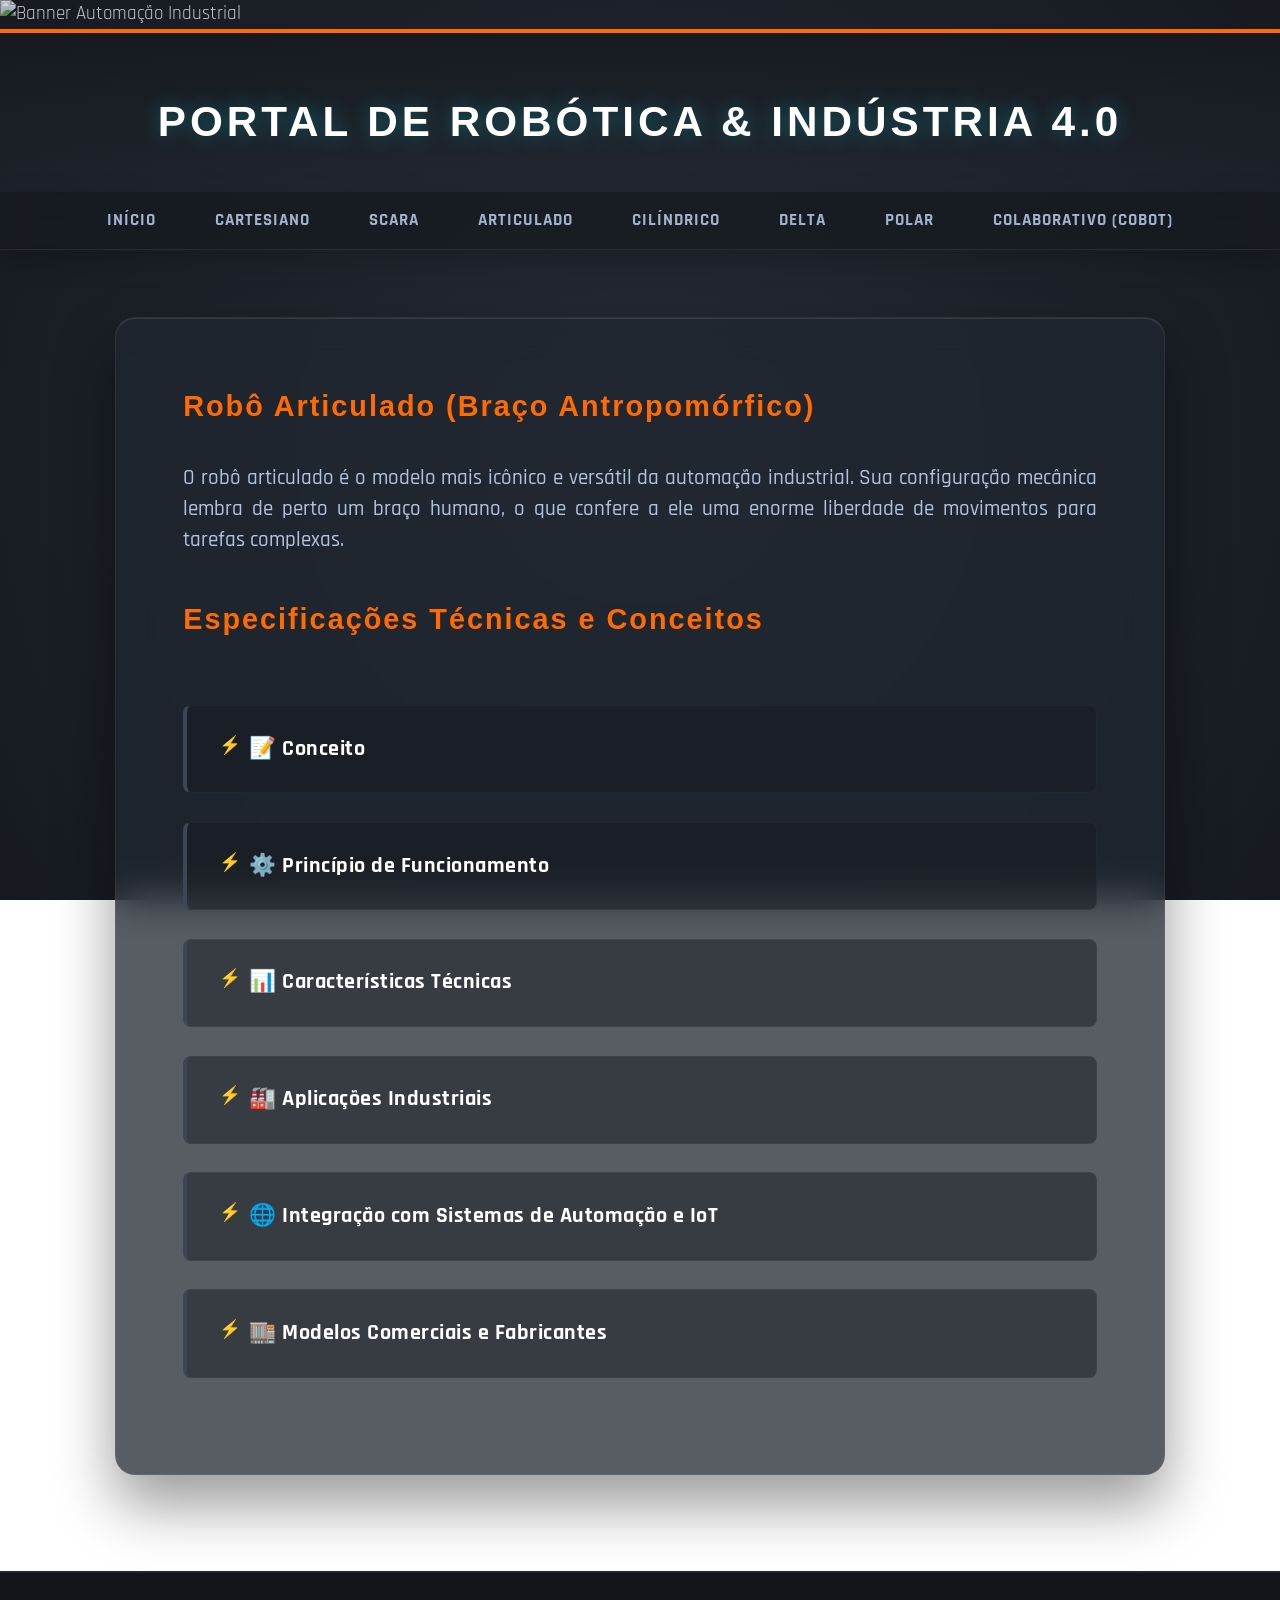
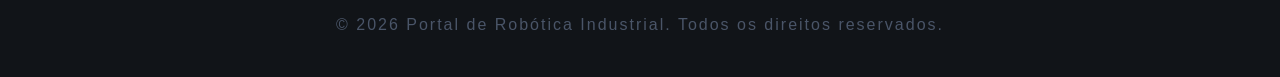
==== articulado.html @ aba89bd5 "versão 1" ====
<!DOCTYPE html>
<html lang="pt-BR">
<head>
    <meta charset="UTF-8">
    <meta name="viewport" content="width=device-width, initial-scale=1.0">
    <title>Robô Articulado | Catálogo Técnico</title>
    <link rel="shortcut icon" href="./map.png" type="image/x-icon">
    <link rel="stylesheet" href="styleArticulado.css">
</head>
<body>

    <div class="imagem-topo">
        <img src="./Fluxograma e Código Python Em Destaque.jpg" class="hover-neon" alt="Banner Automação Industrial">
    </div>

    <header>
        <h1>Portal de Robótica & Indústria 4.0</h1>
    </header>

    <nav>
        <ul>
            <li><a href="index.html">Início</a></li>
            <li><a href="cartesiano.html">Cartesiano</a></li>
            <li><a href="scara.html">SCARA</a></li>
            <li><a href="articulado.html">Articulado</a></li>
            <li><a href="cilindrico.html">Cilíndrico</a></li>
            <li><a href="delta.html">Delta</a></li>
            <li><a href="polar.html">Polar</a></li>
            <li><a href="colaborativo.html">Colaborativo (Cobot)</a></li>
        </ul>
    </nav>

    <main>
        <section class="introducao">
            <h2>Robô Articulado (Braço Antropomórfico)</h2>
            <p>
                O robô articulado é o modelo mais icônico e versátil da automação industrial. Sua configuração mecânica 
                lembra de perto um braço humano, o que confere a ele uma enorme liberdade de movimentos para tarefas complexas.
            </p>
        </section>

        <section class="destaques">
            <h2>Especificações Técnicas e Conceitos</h2>

            <details>
                <summary>📝 Conceito</summary>
                <p>
                    Um robô articulado possui juntas rotativas (geralmente chamadas de eixos) instaladas em sequência. 
                    Ele é classificado como um robô antropomórfico devido à sua semelhança estrutural com a cintura, ombro, 
                    cotovelo e pulso humanos, permitindo que ele alcance pontos de ângulos extremamente difíceis.
                </p>
                <img src="articulado_conceito.jpg" alt="Braço robótico articulado com indicação de eixos">
            </details>

            <details>
                <summary>⚙️ Princípio de Funcionamento</summary>
                <p>
                    O funcionamento baseia-se na rotação combinada de seus eixos (geralmente de 5 a 6 graus de liberdade). 
                    Cada junta é controlada por um servo-motor acoplado a redutores de alta precisão. O software do controlador 
                    calcula a cinemática inversa em tempo real para transformar os giros dos motores em movimentos suaves, 
                    lineares ou curvos da ferramenta na extremidade do braço.
                </p>
            </details>

            <details>
                <summary>📊 Características Técnicas</summary>
                <p>
                    As principais especificações deste modelo incluem:
                </p>
                <ul>
                    <li><strong>Múltiplos graus de liberdade:</strong> Geralmente 6 eixos, permitindo qualquer orientação no espaço.</li>
                    <li><strong>Envelope de trabalho esférico:</strong> Consegue operar acima, abaixo, à frente e atrás de si mesmo.</li>
                    <li><strong>Grande capacidade de carga e alcance:</strong> Modelos variam de braços pequenos a gigantes que erguem toneladas.</li>
                    <li><strong>Versatilidade mecânica:</strong> Pode ser montado no chão, na parede ou de cabeça para baixo (invertido).</li>
                </ul>
            </details>

            <details>
                <summary>🏭 Aplicações Industriais</summary>
                <p>
                    Graças à sua flexibilidade, é amplamente utilizado em:
                </p>
                <ul>
                    <li>Soldagem a arco, ponto e laser (essencial na indústria automotiva).</li>
                    <li>Pintura automotiva e aplicação de verniz por spray.</li>
                    <li>Manipulação de materiais pesados e fundição de metais.</li>
                    <li>Corte, desbaste e polimento de superfícies complexas tridimensionais.</li>
                </ul>
                <img src="articulado_aplicacao.jpg" alt="Robô articulado realizando soldagem automotiva">
            </details>

            <details>
                <summary>🌐 Integração com Sistemas de Automação e IoT</summary>
                <p>
                    Na Indústria 4.0, os braços articulados operam como nós de rede inteligentes. Sensores internos geram fluxos massivos de dados sobre corrente elétrica dos motores, torque em cada junta e aquecimento. Conectados via IIoT, esses dados alimentam "gêmeos digitais" (Digital Twins) na nuvem para analisar a eficiência geral dos equipamentos (OEE) e prever manutenções nos redutores de velocidade de forma inteligente.
                </p>
            </details>

            <details>
                <summary>🏬 Modelos Comerciais e Fabricantes</summary>
                <p>
                    Abaixo estão listados três dos maiores fabricantes globais de robôs articulados:
                </p>
                <ul>
                    <li><strong>Fabricante 1: KUKA</strong> - Modelo <i>KR QUANTEC</i>: Altamente robusto, muito utilizado em linhas de montagem automotiva pesada.</li>
                    <li><strong>Fabricante 2: ABB</strong> - Modelo <i>IRB 2600</i>: Braço compacto e cirúrgico, famoso por sua precisão milimétrica em solda e corte.</li>
                    <li><strong>Fabricante 3: Fanuc</strong> - Modelo <i>M-20iB</i>: Equipado com sistemas avançados de visão computacional nativos de fábrica.</li>
                </ul>
                <img src="articulado_modelos.jpg" alt="Modelos comerciais de robôs KUKA, ABB e Fanuc">
            </details>
        </section>
    </main>

    <footer>
        <p>&copy; 2026 Portal de Robótica Industrial. Todos os direitos reservados.</p>
    </footer>

    <script>
        document.querySelectorAll("details").forEach((detalhe, index) => {
            const salvo = localStorage.getItem("details_articulado_" + index);
            if (salvo === "open") {
                detalhe.setAttribute("open", "");
            }
            
            detalhe.addEventListener("toggle", () => {
                if (detalhe.open) {
                    localStorage.setItem("details_articulado_" + index, "open");
                } else {
                    localStorage.setItem("details_articulado_" + index, "close");
                }
            });
        });
    </script>
</body>
</html>
---- styleArticulado.css ----
/* ==========================================================================
   1. CORE E FONTES DE ENGENHARIA AVANÇADA
   ========================================================================== */
@import url('https://fonts.googleapis.com/css2?family=Syncopate:wght@700&family=Rajdhani:wght@500;600;700&display=swap');

* {
    margin: 0;
    padding: 0;
    box-sizing: border-box;
}

body {
    font-family: 'Rajdhani', sans-serif;
    /* Fundo Tecnológico Inovador: Textura metálica gradiente suave */
    background: radial-gradient(circle at 50% 50%, #252b35 0%, #161a20 100%);
    background-attachment: fixed;
    color: #e6edf8;
    line-height: 1.5;
    font-size: 1.2rem;
}

/* ==========================================================================
   2. BANNER HERO COM MÁSCARA DE RECORTE INDUSTRIAL
   ========================================================================== */
.imagem-topo {
    width: 100%;
    max-height: 380px;
    overflow: hidden;
    position: relative;
    border-bottom: 4px solid #ff6b00; /* Linha Laranja Alerta/Industrial */
}

.imagem-topo img {
    width: 100%;
    height: auto;
    display: block;
    object-fit: cover;
    filter: grayscale(30%) brightness(0.8) contrast(1.1);
}

.hover-neon {
    transition: filter 0.4s ease, transform 0.4s ease;
}

.hover-neon:hover {
    filter: grayscale(0%) brightness(1);
    transform: scale(1.005);
}

header {
    background: linear-gradient(180deg, rgba(22, 26, 32, 0.9) 0%, rgba(37, 43, 53, 0.4) 100%);
    text-align: center;
    padding: 3em 0 2em 0;
}

header h1 {
    font-family: 'Syncopate', sans-serif;
    font-size: 2.2em;
    font-weight: 700;
    color: #ffffff;
    letter-spacing: 4px;
    text-transform: uppercase;
    /* Brilho industrial sutil */
    text-shadow: 0 0 20px rgba(0, 240, 255, 0.3);
}

/* ==========================================================================
   3. MENU MECATRÔNICO FLUTUANTE (GLASSMORPHISM)
   ========================================================================== */
nav {
    background: rgba(22, 26, 32, 0.75);
    backdrop-filter: blur(15px);
    -webkit-backdrop-filter: blur(15px);
    position: sticky;
    top: 0;
    z-index: 100;
    border-bottom: 1px solid rgba(255, 255, 255, 0.08);
    box-shadow: 0 10px 30px rgba(0, 0, 0, 0.2);
}

nav ul {
    list-style: none;
    display: flex;
    justify-content: center;
    flex-wrap: wrap;
    padding: 14px 0;
}

nav li {
    margin: 0 0.4em;
}

nav a {
    color: #a3b3cc;
    text-decoration: none;
    font-weight: 700;
    font-size: 1.05rem;
    padding: 0.6em 1.3em;
    transition: all 0.3s cubic-bezier(0.25, 0.8, 0.25, 1);
    text-transform: uppercase;
    letter-spacing: 1px;
    position: relative;
}

/* Indicador luminoso ao passar o mouse */
nav a:hover {
    color: #00f0ff; /* Azul Elétrico */
    background: rgba(0, 240, 255, 0.05);
    border-radius: 4px;
}

nav a::after {
    content: '';
    position: absolute;
    bottom: 0;
    left: 50%;
    width: 0;
    height: 2px;
    background: #ff6b00;
    transition: all 0.3s ease;
}

nav a:hover::after {
    width: 80%;
    left: 10%;
}

/* ==========================================================================
   4. INTERFACE DO LABORATÓRIO (MAIN CONTAINER)
   ========================================================================== */
main {
    max-width: 1050px;
    margin: 3.5em auto;
    padding: 3.5em;
    /* Efeito Placa de Vidro Fumê / Fibra */
    background: rgba(33, 39, 49, 0.75);
    backdrop-filter: blur(20px);
    -webkit-backdrop-filter: blur(20px);
    border: 1px solid rgba(255, 255, 255, 0.06);
    border-radius: 20px;
    box-shadow: 0 30px 60px rgba(0, 0, 0, 0.4), inset 0 1px 0 rgba(255, 255, 255, 0.1);
}

main h2 {
    font-family: 'Syncopate', sans-serif;
    font-size: 1.5em;
    margin-bottom: 1.2em;
    color: #ff6b00; /* Laranja Ativo */
    letter-spacing: 2px;
    position: relative;
    display: inline-block;
}

.introducao p {
    font-size: 1.3rem;
    color: #b0c4de;
    text-align: justify;
    margin-bottom: 2em;
    font-weight: 500;
}

/* ==========================================================================
   5. CONTAINER DE VÍDEO (CÁPSULA TECNOLÓGICA)
   ========================================================================== */
.video-container {
    display: flex;
    justify-content: center;
    margin: 10px auto 40px auto;
    padding: 10px;
    border-radius: 16px;
    background: linear-gradient(135deg, #ff6b00, #00f0ff);
    box-shadow: 0 15px 40px rgba(0, 0, 0, 0.3);
    width: fit-content;
    transition: transform 0.3s ease;
}

.video-container iframe {
    border-radius: 10px;
    border: none;
}

.video-container:hover {
    transform: scale(1.02) rotate(-0.5deg);
}

/* ==========================================================================
   6. DETAILS/SUMMARY EM MÓDULOS EXPANSÍVEIS DINÂMICOS
   ========================================================================== */
details {
    margin: 1.5em 0;
    padding: 1.4em;
    background: rgba(22, 26, 32, 0.5);
    border: 1px solid rgba(255, 255, 255, 0.04);
    border-left: 4px solid #3b4656; /* Detalhe lateral padrão */
    border-radius: 8px;
    transition: all 0.3s ease;
}

details:hover {
    background: rgba(22, 26, 32, 0.8);
    border-color: rgba(0, 240, 255, 0.3);
    border-left-color: #00f0ff; /* Acende em azul elétrico */
    transform: translateY(-2px);
    box-shadow: 0 10px 25px rgba(0, 0, 0, 0.2);
}

/* Quando o painel está aberto */
details[open] {
    border-left-color: #ff6b00; /* Muda para laranja ativo ao expandir */
    background: rgba(22, 26, 32, 0.9);
}

summary {
    font-size: 1.35rem;
    font-weight: 700;
    color: #ffffff;
    cursor: pointer;
    outline: none;
    position: relative;
    padding-left: 35px;
    list-style: none;
    letter-spacing: 0.5px;
}

summary::-webkit-details-marker {
    display: none;
}

/* Indicador Mecânico Customizado */
summary::before {
    content: "⚡";
    position: absolute;
    left: 5px;
    top: 0px;
    font-size: 1.1rem;
    color: #ff6b00;
    transition: transform 0.3s ease, filter 0.3s ease;
}

details[open] summary::before {
    transform: rotate(180deg);
    filter: hue-rotate(120deg); /* Altera o ícone para o ecossistema azul */
}

details p {
    color: #cbd5e1;
    margin-top: 1.2em;
    font-size: 1.2rem;
    padding-left: 5px;
}

details ul {
    padding-left: 2em;
    margin-top: 1em;
}

details li {
    color: #cbd5e1;
    margin-bottom: 0.6em;
    font-size: 1.15rem;
}

details strong {
    color: #00f0ff; /* Destaca os termos técnicos em cian */
}

details img {
    width: 100%;
    height: auto;
    border-radius: 12px;
    margin-top: 1.5em;
    border: 1px solid rgba(255, 255, 255, 0.1);
    box-shadow: 0 15px 35px rgba(0,0,0,0.3);
}

details a {
    display: inline-block;
    margin-top: 1.2em;
    color: #ff6b00;
    text-decoration: none;
    font-weight: 700;
    font-size: 1.1rem;
    letter-spacing: 0.5px;
    transition: color 0.2s;
}

details a:hover {
    color: #00f0ff;
    text-decoration: underline;
}

div p {
    text-align: center;
    color: #64748b;
}

/* ==========================================================================
   7. INDUSTRIAL FOOTER
   ========================================================================== */
footer {
    background: #111418;
    text-align: center;
    padding: 2.5em;
    margin-top: 6em;
    font-size: 1rem;
    color: #4a5568;
    border-top: 2px solid #212731;
    font-family: 'Syncopate', sans-serif;
    letter-spacing: 2px;
}

/* ==========================================================================
   8. RESPONSIVIDADE E ADAPTAÇÃO MOBILE
   ========================================================================== */
@media (max-width: 768px) {
    header h1 {
        font-size: 1.5em;
        letter-spacing: 2px;
    }
    
    nav ul {
        flex-direction: column;
        align-items: center;
        padding: 10px 0;
    }
    
    nav li {
        margin: 0.5em 0;
    }
    
    main {
        margin: 1.5em;
        padding: 1.8em;
    }
}
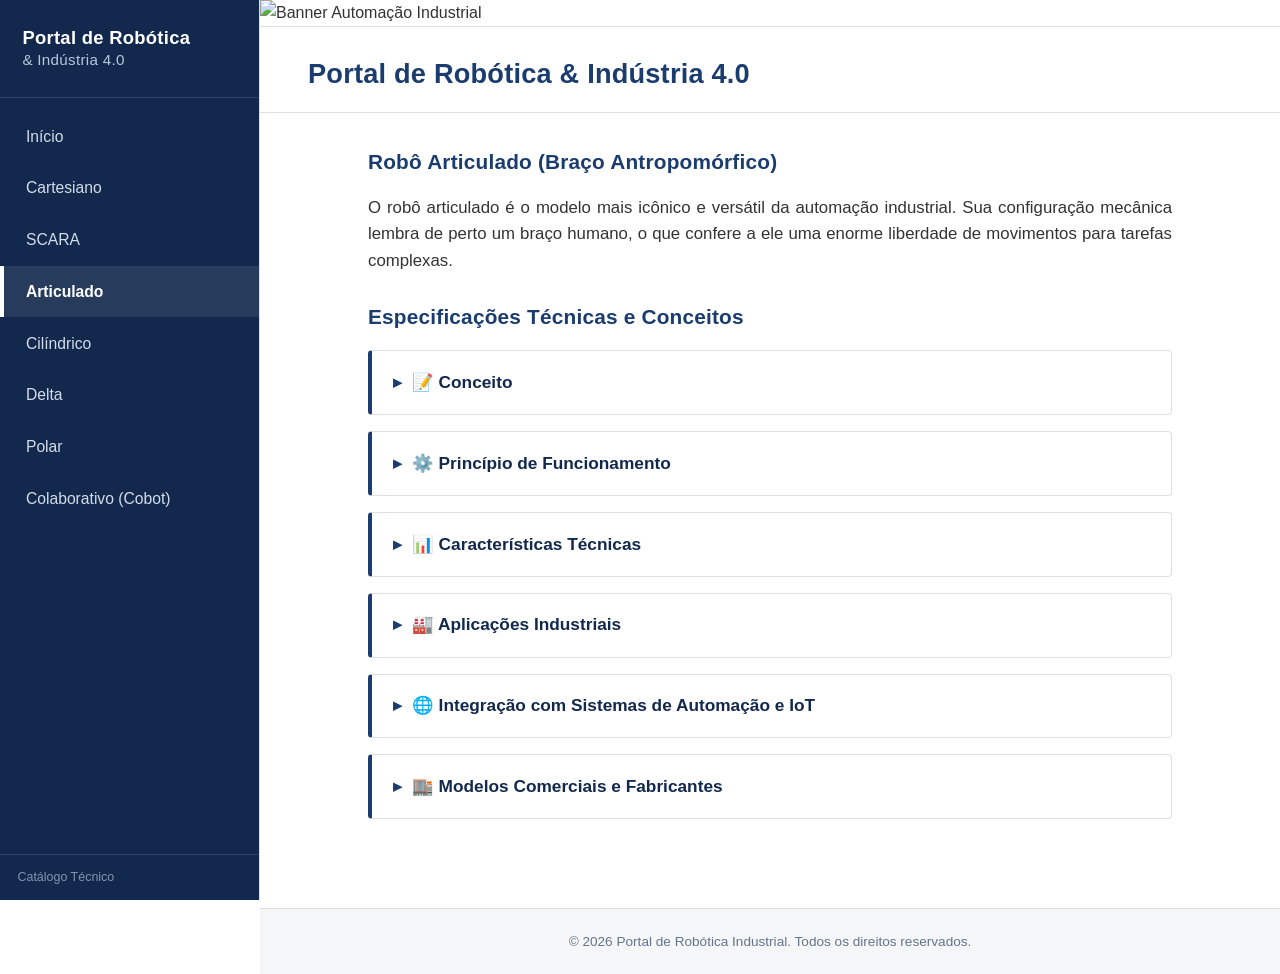
==== commit 3238f28a: "segunda versão" ====
--- a/articulado.html
+++ b/articulado.html
@@ -1,135 +1,325 @@
 <!DOCTYPE html>
 <html lang="pt-BR">
+
 <head>
     <meta charset="UTF-8">
     <meta name="viewport" content="width=device-width, initial-scale=1.0">
+
     <title>Robô Articulado | Catálogo Técnico</title>
+
     <link rel="shortcut icon" href="./map.png" type="image/x-icon">
-    <link rel="stylesheet" href="styleArticulado.css">
+    <link rel="stylesheet" href="style.css">
 </head>
+
 <body>
 
-    <div class="imagem-topo">
-        <img src="./Fluxograma e Código Python Em Destaque.jpg" class="hover-neon" alt="Banner Automação Industrial">
-    </div>
-
-    <header>
-        <h1>Portal de Robótica & Indústria 4.0</h1>
-    </header>
-
-    <nav>
+    <!-- BOTÃO DO MENU -->
+    <button class="sidebar-toggle"
+        onclick="document.querySelector('.sidebar').classList.toggle('open')">
+        &#9776;
+    </button>
+
+
+    <!-- BARRA LATERAL -->
+    <nav class="sidebar">
+
+        <div class="sidebar-brand">
+            <h1>
+                Portal de Robótica
+                <span>&amp; Indústria 4.0</span>
+            </h1>
+        </div>
+
         <ul>
             <li><a href="index.html">Início</a></li>
+
             <li><a href="cartesiano.html">Cartesiano</a></li>
+
             <li><a href="scara.html">SCARA</a></li>
-            <li><a href="articulado.html">Articulado</a></li>
+
+            <li>
+                <a href="articulado.html" class="active">
+                    Articulado
+                </a>
+            </li>
+
             <li><a href="cilindrico.html">Cilíndrico</a></li>
+
             <li><a href="delta.html">Delta</a></li>
+
             <li><a href="polar.html">Polar</a></li>
-            <li><a href="colaborativo.html">Colaborativo (Cobot)</a></li>
+
+            <li>
+                <a href="colaborativo.html">
+                    Colaborativo (Cobot)
+                </a>
+            </li>
         </ul>
+
+        <div class="sidebar-footer">
+            Catálogo Técnico
+        </div>
+
     </nav>
 
-    <main>
-        <section class="introducao">
-            <h2>Robô Articulado (Braço Antropomórfico)</h2>
+
+    <!-- CONTEÚDO PRINCIPAL -->
+    <div class="content-wrapper">
+
+        <div class="imagem-topo">
+            <img src="./Fluxograma e Código Python Em Destaque.jpg"
+                class="hover-neon"
+                alt="Banner Automação Industrial">
+        </div>
+
+
+        <header>
+            <h1>Portal de Robótica &amp; Indústria 4.0</h1>
+        </header>
+
+
+        <main>
+
+            <section class="introducao">
+
+                <h2>Robô Articulado (Braço Antropomórfico)</h2>
+
+                <p>
+                    O robô articulado é o modelo mais icônico e versátil da
+                    automação industrial. Sua configuração mecânica lembra de
+                    perto um braço humano, o que confere a ele uma enorme
+                    liberdade de movimentos para tarefas complexas.
+                </p>
+
+            </section>
+
+
+            <section class="destaques">
+
+                <h2>Especificações Técnicas e Conceitos</h2>
+
+
+                <details>
+
+                    <summary>📝 Conceito</summary>
+
+                    <p>
+                        Um robô articulado possui juntas rotativas (geralmente
+                        chamadas de eixos) instaladas em sequência. Ele é
+                        classificado como um robô antropomórfico devido à sua
+                        semelhança estrutural com a cintura, ombro, cotovelo
+                        e pulso humanos, permitindo que ele alcance pontos
+                        de ângulos extremamente difíceis.
+                    </p>
+
+                    <img src="articulado_conceito.jpg"
+                        alt="Braço robótico articulado com indicação de eixos">
+
+                </details>
+
+
+                <details>
+
+                    <summary>⚙️ Princípio de Funcionamento</summary>
+
+                    <p>
+                        O funcionamento baseia-se na rotação combinada de seus
+                        eixos (geralmente de 5 a 6 graus de liberdade). Cada
+                        junta é controlada por um servo-motor acoplado a
+                        redutores de alta precisão. O software do controlador
+                        calcula a cinemática inversa em tempo real para
+                        transformar os giros dos motores em movimentos suaves,
+                        lineares ou curvos da ferramenta na extremidade do braço.
+                    </p>
+
+                </details>
+
+
+                <details>
+
+                    <summary>📊 Características Técnicas</summary>
+
+                    <p>
+                        As principais especificações deste modelo incluem:
+                    </p>
+
+                    <ul>
+
+                        <li>
+                            <strong>Múltiplos graus de liberdade:</strong>
+                            Geralmente 6 eixos, permitindo qualquer orientação
+                            no espaço.
+                        </li>
+
+                        <li>
+                            <strong>Envelope de trabalho esférico:</strong>
+                            Consegue operar acima, abaixo, à frente e atrás
+                            de si mesmo.
+                        </li>
+
+                        <li>
+                            <strong>Grande capacidade de carga e alcance:</strong>
+                            Modelos variam de braços pequenos a gigantes que
+                            erguem toneladas.
+                        </li>
+
+                        <li>
+                            <strong>Versatilidade mecânica:</strong>
+                            Pode ser montado no chão, na parede ou de cabeça
+                            para baixo (invertido).
+                        </li>
+
+                    </ul>
+
+                </details>
+
+
+                <details>
+
+                    <summary>🏭 Aplicações Industriais</summary>
+
+                    <p>
+                        Graças à sua flexibilidade, é amplamente utilizado em:
+                    </p>
+
+                    <ul>
+
+                        <li>
+                            Soldagem a arco, ponto e laser
+                            (essencial na indústria automotiva).
+                        </li>
+
+                        <li>
+                            Pintura automotiva e aplicação de verniz por spray.
+                        </li>
+
+                        <li>
+                            Manipulação de materiais pesados e fundição de metais.
+                        </li>
+
+                        <li>
+                            Corte, desbaste e polimento de superfícies
+                            complexas tridimensionais.
+                        </li>
+
+                    </ul>
+
+                    <img src="articulado_aplicacao.jpg"
+                        alt="Robô articulado realizando soldagem automotiva">
+
+                </details>
+
+
+                <details>
+
+                    <summary>🌐 Integração com Sistemas de Automação e IoT</summary>
+
+                    <p>
+                        Na Indústria 4.0, os braços articulados operam como
+                        nós de rede inteligentes. Sensores internos geram
+                        fluxos massivos de dados sobre corrente elétrica dos
+                        motores, torque em cada junta e aquecimento.
+                        Conectados via IIoT, esses dados alimentam "gêmeos
+                        digitais" (Digital Twins) na nuvem para analisar a
+                        eficiência geral dos equipamentos (OEE) e prever
+                        manutenções nos redutores de velocidade de forma
+                        inteligente.
+                    </p>
+
+                </details>
+
+
+                <details>
+
+                    <summary>🏬 Modelos Comerciais e Fabricantes</summary>
+
+                    <p>
+                        Abaixo estão listados três dos maiores fabricantes
+                        globais de robôs articulados:
+                    </p>
+
+                    <ul>
+
+                        <li>
+                            <strong>Fabricante 1: KUKA</strong> -
+                            Modelo <i>KR QUANTEC</i>: Altamente robusto,
+                            muito utilizado em linhas de montagem
+                            automotiva pesada.
+                        </li>
+
+                        <li>
+                            <strong>Fabricante 2: ABB</strong> -
+                            Modelo <i>IRB 2600</i>: Braço compacto e
+                            cirúrgico, famoso por sua precisão milimétrica
+                            em solda e corte.
+                        </li>
+
+                        <li>
+                            <strong>Fabricante 3: Fanuc</strong> -
+                            Modelo <i>M-20iB</i>: Equipado com sistemas
+                            avançados de visão computacional nativos
+                            de fábrica.
+                        </li>
+
+                    </ul>
+
+                    <img src="articulado_modelos.jpg"
+                        alt="Modelos comerciais de robôs KUKA, ABB e Fanuc">
+
+                </details>
+
+            </section>
+
+        </main>
+
+
+        <footer>
+
             <p>
-                O robô articulado é o modelo mais icônico e versátil da automação industrial. Sua configuração mecânica 
-                lembra de perto um braço humano, o que confere a ele uma enorme liberdade de movimentos para tarefas complexas.
+                &copy; 2026 Portal de Robótica Industrial.
+                Todos os direitos reservados.
             </p>
-        </section>
-
-        <section class="destaques">
-            <h2>Especificações Técnicas e Conceitos</h2>
-
-            <details>
-                <summary>📝 Conceito</summary>
-                <p>
-                    Um robô articulado possui juntas rotativas (geralmente chamadas de eixos) instaladas em sequência. 
-                    Ele é classificado como um robô antropomórfico devido à sua semelhança estrutural com a cintura, ombro, 
-                    cotovelo e pulso humanos, permitindo que ele alcance pontos de ângulos extremamente difíceis.
-                </p>
-                <img src="articulado_conceito.jpg" alt="Braço robótico articulado com indicação de eixos">
-            </details>
-
-            <details>
-                <summary>⚙️ Princípio de Funcionamento</summary>
-                <p>
-                    O funcionamento baseia-se na rotação combinada de seus eixos (geralmente de 5 a 6 graus de liberdade). 
-                    Cada junta é controlada por um servo-motor acoplado a redutores de alta precisão. O software do controlador 
-                    calcula a cinemática inversa em tempo real para transformar os giros dos motores em movimentos suaves, 
-                    lineares ou curvos da ferramenta na extremidade do braço.
-                </p>
-            </details>
-
-            <details>
-                <summary>📊 Características Técnicas</summary>
-                <p>
-                    As principais especificações deste modelo incluem:
-                </p>
-                <ul>
-                    <li><strong>Múltiplos graus de liberdade:</strong> Geralmente 6 eixos, permitindo qualquer orientação no espaço.</li>
-                    <li><strong>Envelope de trabalho esférico:</strong> Consegue operar acima, abaixo, à frente e atrás de si mesmo.</li>
-                    <li><strong>Grande capacidade de carga e alcance:</strong> Modelos variam de braços pequenos a gigantes que erguem toneladas.</li>
-                    <li><strong>Versatilidade mecânica:</strong> Pode ser montado no chão, na parede ou de cabeça para baixo (invertido).</li>
-                </ul>
-            </details>
-
-            <details>
-                <summary>🏭 Aplicações Industriais</summary>
-                <p>
-                    Graças à sua flexibilidade, é amplamente utilizado em:
-                </p>
-                <ul>
-                    <li>Soldagem a arco, ponto e laser (essencial na indústria automotiva).</li>
-                    <li>Pintura automotiva e aplicação de verniz por spray.</li>
-                    <li>Manipulação de materiais pesados e fundição de metais.</li>
-                    <li>Corte, desbaste e polimento de superfícies complexas tridimensionais.</li>
-                </ul>
-                <img src="articulado_aplicacao.jpg" alt="Robô articulado realizando soldagem automotiva">
-            </details>
-
-            <details>
-                <summary>🌐 Integração com Sistemas de Automação e IoT</summary>
-                <p>
-                    Na Indústria 4.0, os braços articulados operam como nós de rede inteligentes. Sensores internos geram fluxos massivos de dados sobre corrente elétrica dos motores, torque em cada junta e aquecimento. Conectados via IIoT, esses dados alimentam "gêmeos digitais" (Digital Twins) na nuvem para analisar a eficiência geral dos equipamentos (OEE) e prever manutenções nos redutores de velocidade de forma inteligente.
-                </p>
-            </details>
-
-            <details>
-                <summary>🏬 Modelos Comerciais e Fabricantes</summary>
-                <p>
-                    Abaixo estão listados três dos maiores fabricantes globais de robôs articulados:
-                </p>
-                <ul>
-                    <li><strong>Fabricante 1: KUKA</strong> - Modelo <i>KR QUANTEC</i>: Altamente robusto, muito utilizado em linhas de montagem automotiva pesada.</li>
-                    <li><strong>Fabricante 2: ABB</strong> - Modelo <i>IRB 2600</i>: Braço compacto e cirúrgico, famoso por sua precisão milimétrica em solda e corte.</li>
-                    <li><strong>Fabricante 3: Fanuc</strong> - Modelo <i>M-20iB</i>: Equipado com sistemas avançados de visão computacional nativos de fábrica.</li>
-                </ul>
-                <img src="articulado_modelos.jpg" alt="Modelos comerciais de robôs KUKA, ABB e Fanuc">
-            </details>
-        </section>
-    </main>
-
-    <footer>
-        <p>&copy; 2026 Portal de Robótica Industrial. Todos os direitos reservados.</p>
-    </footer>
-
+
+        </footer>
+
+    </div>
+
+
+    <!-- SALVAR ESTADO DOS DETAILS -->
     <script>
+
         document.querySelectorAll("details").forEach((detalhe, index) => {
-            const salvo = localStorage.getItem("details_articulado_" + index);
+
+            const salvo =
+                localStorage.getItem("details_articulado_" + index);
+
             if (salvo === "open") {
                 detalhe.setAttribute("open", "");
             }
-            
+
             detalhe.addEventListener("toggle", () => {
+
                 if (detalhe.open) {
-                    localStorage.setItem("details_articulado_" + index, "open");
+
+                    localStorage.setItem(
+                        "details_articulado_" + index,
+                        "open"
+                    );
+
                 } else {
-                    localStorage.setItem("details_articulado_" + index, "close");
+
+                    localStorage.setItem(
+                        "details_articulado_" + index,
+                        "close"
+                    );
+
                 }
+
             });
+
         });
+
     </script>
+
 </body>
 </html>
--- a/style.css
+++ b/style.css
@@ -0,0 +1,377 @@
+/* ==========================================================================
+   1. BASE — FONTE FORMAL, FUNDO BRANCO
+   ========================================================================== */
+* {
+    margin: 0;
+    padding: 0;
+    box-sizing: border-box;
+}
+
+:root {
+    --azul-corp: #1a3c6e;
+    --azul-corp-escuro: #12294d;
+    --azul-claro: #e8eff8;
+    --cinza-texto: #333333;
+    --cinza-borda: #dcdfe4;
+    --cinza-fundo: #f5f6f8;
+    --sidebar-largura: 260px;
+}
+
+html, body {
+    height: 100%;
+}
+
+body {
+    font-family: Arial, Helvetica, "Segoe UI", sans-serif;
+    background: #ffffff;
+    color: var(--cinza-texto);
+    line-height: 1.6;
+    font-size: 1rem;
+    overflow-x: hidden;
+}
+
+/* ==========================================================================
+   2. SIDEBAR FIXA (BOTÕES DE NAVEGAÇÃO À ESQUERDA)
+   ========================================================================== */
+.sidebar {
+    position: fixed;
+    top: 0;
+    left: 0;
+    width: var(--sidebar-largura);
+    height: 100vh;
+    background: var(--azul-corp-escuro);
+    border-right: 1px solid var(--cinza-borda);
+    overflow-y: auto;
+    display: flex;
+    flex-direction: column;
+    z-index: 100;
+}
+
+.sidebar-brand {
+    padding: 1.6em 1.4em;
+    border-bottom: 1px solid rgba(255, 255, 255, 0.12);
+}
+
+.sidebar-brand h1 {
+    font-size: 1.15rem;
+    font-weight: 700;
+    color: #ffffff;
+    line-height: 1.35;
+    letter-spacing: 0.3px;
+}
+
+.sidebar-brand h1 span {
+    display: block;
+    font-size: 0.95rem;
+    font-weight: 400;
+    color: #b9c6db;
+}
+
+.sidebar ul {
+    list-style: none;
+    padding: 0.8em 0;
+    flex: 1;
+}
+
+.sidebar li {
+    margin: 0;
+}
+
+.sidebar a {
+    display: block;
+    padding: 0.85em 1.4em;
+    color: #d3dcea;
+    text-decoration: none;
+    font-size: 0.98rem;
+    font-weight: 400;
+    border-left: 4px solid transparent;
+    transition: background 0.2s ease, border-color 0.2s ease, color 0.2s ease;
+}
+
+.sidebar a:hover {
+    background: rgba(255, 255, 255, 0.06);
+    color: #ffffff;
+    border-left-color: #5b83c4;
+}
+
+.sidebar a.active {
+    background: rgba(255, 255, 255, 0.09);
+    color: #ffffff;
+    border-left-color: #ffffff;
+    font-weight: 700;
+}
+
+.sidebar-footer {
+    padding: 1em 1.4em;
+    font-size: 0.78rem;
+    color: #8494ac;
+    border-top: 1px solid rgba(255, 255, 255, 0.12);
+}
+
+/* Botão hamburguer (mobile) */
+.sidebar-toggle {
+    display: none;
+    position: fixed;
+    top: 14px;
+    left: 14px;
+    z-index: 200;
+    background: var(--azul-corp-escuro);
+    color: #fff;
+    border: none;
+    width: 42px;
+    height: 42px;
+    border-radius: 4px;
+    font-size: 1.2rem;
+    cursor: pointer;
+}
+
+/* ==========================================================================
+   3. ÁREA DE CONTEÚDO
+   ========================================================================== */
+.content-wrapper {
+    margin-left: var(--sidebar-largura);
+    min-height: 100vh;
+    display: flex;
+    flex-direction: column;
+    max-width: 100%;
+    overflow-x: hidden;
+}
+
+.imagem-topo {
+    width: 100%;
+    max-height: 220px;
+    overflow: hidden;
+    position: relative;
+    border-bottom: 1px solid var(--cinza-borda);
+}
+
+.imagem-topo img {
+    width: 100%;
+    height: 100%;
+    display: block;
+    object-fit: cover;
+    filter: none;
+}
+
+.hover-neon {
+    transition: transform 0.4s ease;
+}
+
+.hover-neon:hover {
+    transform: scale(1.01);
+}
+
+header {
+    background: #ffffff;
+    text-align: left;
+    padding: 1.6em 3em 1em 3em;
+    border-bottom: 1px solid var(--cinza-borda);
+}
+
+header h1 {
+    font-family: Arial, Helvetica, sans-serif;
+    font-size: 1.7em;
+    font-weight: 700;
+    color: var(--azul-corp);
+    letter-spacing: 0.2px;
+}
+
+/* ==========================================================================
+   4. CONTAINER DE VÍDEO
+   ========================================================================== */
+.video-container {
+    display: flex;
+    justify-content: center;
+    margin: 1.5em auto 0.5em auto;
+    padding: 8px;
+    border-radius: 6px;
+    background: var(--cinza-fundo);
+    border: 1px solid var(--cinza-borda);
+    width: fit-content;
+    max-width: calc(100% - 3em);
+}
+
+.video-container iframe {
+    border-radius: 4px;
+    border: none;
+    max-width: 100%;
+}
+
+/* ==========================================================================
+   5. CONTEÚDO PRINCIPAL
+   ========================================================================== */
+main {
+    max-width: 900px;
+    width: 100%;
+    margin: 2em auto;
+    padding: 0 3em;
+    flex: 1;
+}
+
+main h2 {
+    font-family: Arial, Helvetica, sans-serif;
+    font-size: 1.3em;
+    font-weight: 700;
+    margin-bottom: 0.8em;
+    color: var(--azul-corp);
+    letter-spacing: 0.2px;
+}
+
+.introducao p {
+    font-size: 1.05rem;
+    color: var(--cinza-texto);
+    text-align: justify;
+    margin-bottom: 1.5em;
+}
+
+/* ==========================================================================
+   6. MÓDULOS EXPANSÍVEIS (DETAILS/SUMMARY)
+   ========================================================================== */
+details {
+    margin: 1em 0;
+    padding: 1.1em 1.3em;
+    background: #ffffff;
+    border: 1px solid var(--cinza-borda);
+    border-left: 4px solid var(--azul-corp);
+    border-radius: 4px;
+    transition: box-shadow 0.2s ease, background 0.2s ease;
+}
+
+details:hover {
+    background: var(--cinza-fundo);
+    box-shadow: 0 2px 8px rgba(0, 0, 0, 0.06);
+}
+
+details[open] {
+    background: var(--cinza-fundo);
+}
+
+summary {
+    font-size: 1.08rem;
+    font-weight: 700;
+    color: var(--azul-corp-escuro);
+    cursor: pointer;
+    outline: none;
+    list-style: none;
+}
+
+summary::-webkit-details-marker {
+    display: none;
+}
+
+summary::before {
+    content: "▸";
+    display: inline-block;
+    width: 1.1em;
+    color: var(--azul-corp);
+    transition: transform 0.2s ease;
+}
+
+details[open] summary::before {
+    transform: rotate(90deg);
+}
+
+details p {
+    color: var(--cinza-texto);
+    margin-top: 0.9em;
+    font-size: 0.98rem;
+}
+
+details ul {
+    padding-left: 1.6em;
+    margin-top: 0.8em;
+}
+
+details li {
+    color: var(--cinza-texto);
+    margin-bottom: 0.5em;
+    font-size: 0.98rem;
+}
+
+details strong {
+    color: var(--azul-corp);
+}
+
+details img {
+    max-width: 100%;
+    height: auto;
+    border-radius: 4px;
+    margin-top: 1.2em;
+    border: 1px solid var(--cinza-borda);
+    display: block;
+}
+
+details a {
+    display: inline-block;
+    margin-top: 1em;
+    color: var(--azul-corp);
+    text-decoration: none;
+    font-weight: 700;
+    font-size: 0.98rem;
+}
+
+details a:hover {
+    text-decoration: underline;
+}
+
+div p {
+    text-align: center;
+    color: #64748b;
+}
+
+/* ==========================================================================
+   7. RODAPÉ
+   ========================================================================== */
+footer {
+    background: var(--cinza-fundo);
+    text-align: center;
+    padding: 1.6em;
+    margin-top: 3em;
+    font-size: 0.85rem;
+    color: #6b7280;
+    border-top: 1px solid var(--cinza-borda);
+}
+
+/* ==========================================================================
+   8. RESPONSIVIDADE — MANTÉM DENTRO DA TELA
+   ========================================================================== */
+@media (max-width: 900px) {
+    main {
+        padding: 0 1.5em;
+    }
+    header {
+        padding: 1.4em 1.5em 1em 1.5em;
+    }
+}
+
+@media (max-width: 768px) {
+    .sidebar-toggle {
+        display: block;
+    }
+
+    .sidebar {
+        transform: translateX(-100%);
+        transition: transform 0.25s ease;
+        width: 240px;
+    }
+
+    .sidebar.open {
+        transform: translateX(0);
+    }
+
+    .content-wrapper {
+        margin-left: 0;
+    }
+
+    header {
+        padding-left: 3.5em;
+    }
+
+    header h1 {
+        font-size: 1.25em;
+    }
+
+    main {
+        margin: 1.5em auto;
+    }
+}
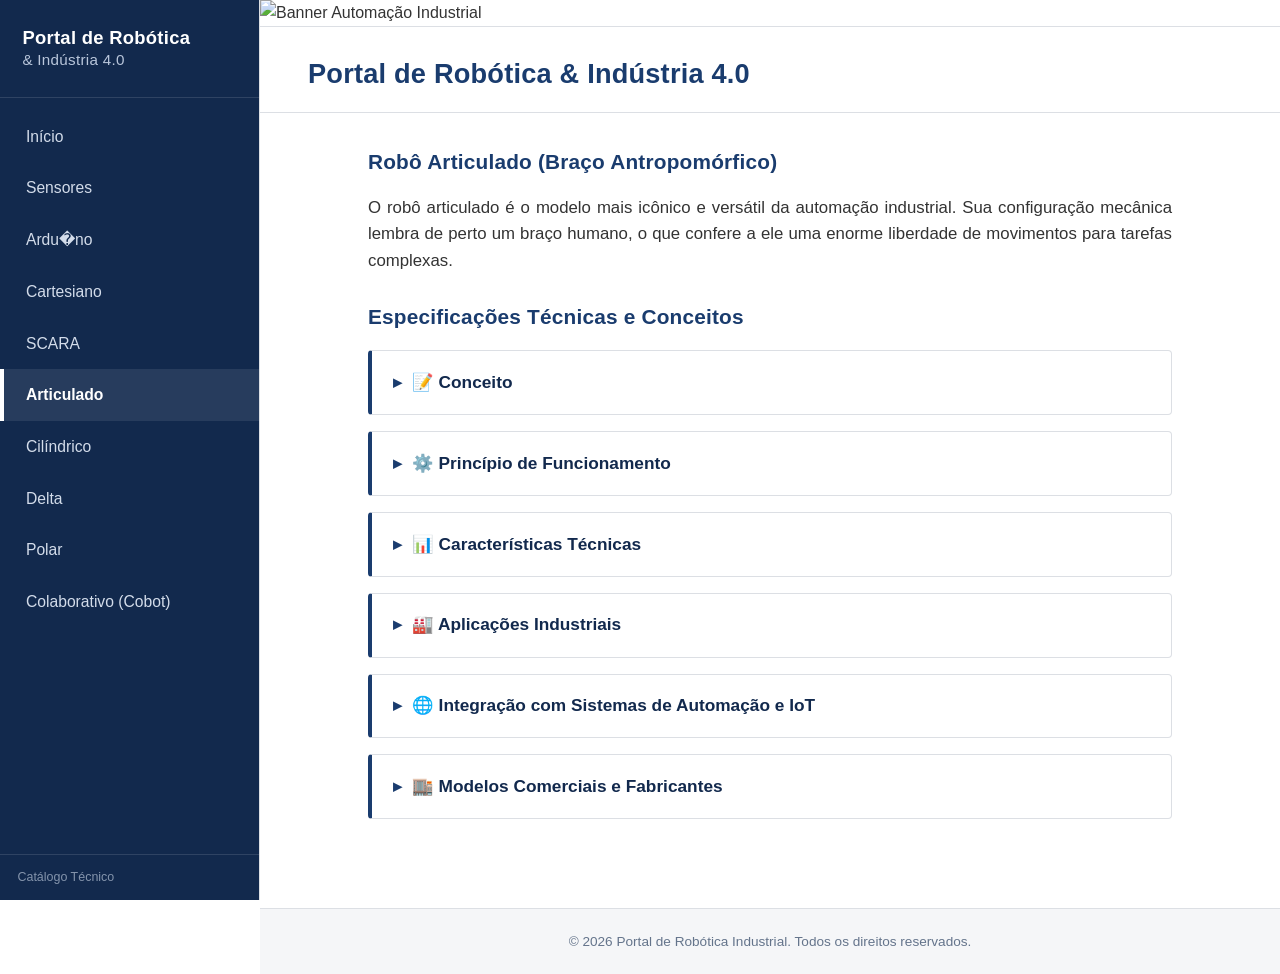
==== commit 9b695701: "versao final" ====
--- a/articulado.html
+++ b/articulado.html
@@ -32,6 +32,8 @@
 
         <ul>
             <li><a href="index.html">Início</a></li>
+            <li><a href="sensores.html">Sensores</a></li>
+            <li><a href="arduino.html">Ardu�no</a></li>
 
             <li><a href="cartesiano.html">Cartesiano</a></li>
 
@@ -322,4 +324,4 @@
     </script>
 
 </body>
-</html>+</html>
--- a/style.css
+++ b/style.css
@@ -374,4 +374,61 @@
     main {
         margin: 1.5em auto;
     }
+}
+
+/* ==========================================================================
+   9. SENSORES E ARDUINO
+   ========================================================================== */
+.sensor-card {
+    background-color: #ffffff;
+    border: 1px solid var(--cinza-borda);
+    border-left: 4px solid var(--azul-corp);
+    border-radius: 4px;
+    padding: 20px;
+    margin-bottom: 20px;
+    box-shadow: 0 2px 8px rgba(0,0,0,0.06);
+    color: var(--cinza-texto);
+    transition: box-shadow 0.2s ease, background 0.2s ease;
+}
+.sensor-card:hover {
+    background: var(--cinza-fundo);
+    box-shadow: 0 4px 12px rgba(0,0,0,0.1);
+}
+.sensor-card h3 {
+    color: var(--azul-corp);
+    border-bottom: 1px solid var(--cinza-borda);
+    padding-bottom: 10px;
+    margin-bottom: 10px;
+}
+.sensor-card ul {
+    list-style: none;
+    padding: 0;
+}
+.sensor-card li {
+    margin-bottom: 8px;
+}
+.sensor-card strong {
+    color: var(--azul-corp-escuro);
+}
+.sensor-img {
+    max-width: 200px;
+    border-radius: 4px;
+    margin-top: 10px;
+    display: block;
+    border: 1px solid var(--cinza-borda);
+}
+.codigo-arduino {
+    background-color: #1e1e1e;
+    color: #d4d4d4;
+    padding: 15px;
+    border-radius: 8px;
+    overflow-x: auto;
+    font-family: 'Courier New', Courier, monospace;
+    margin-top: 10px;
+    white-space: pre-wrap;
+    font-size: 0.9rem;
+    line-height: 1.4;
+}
+.arduino-section {
+    margin-bottom: 30px;
 }
